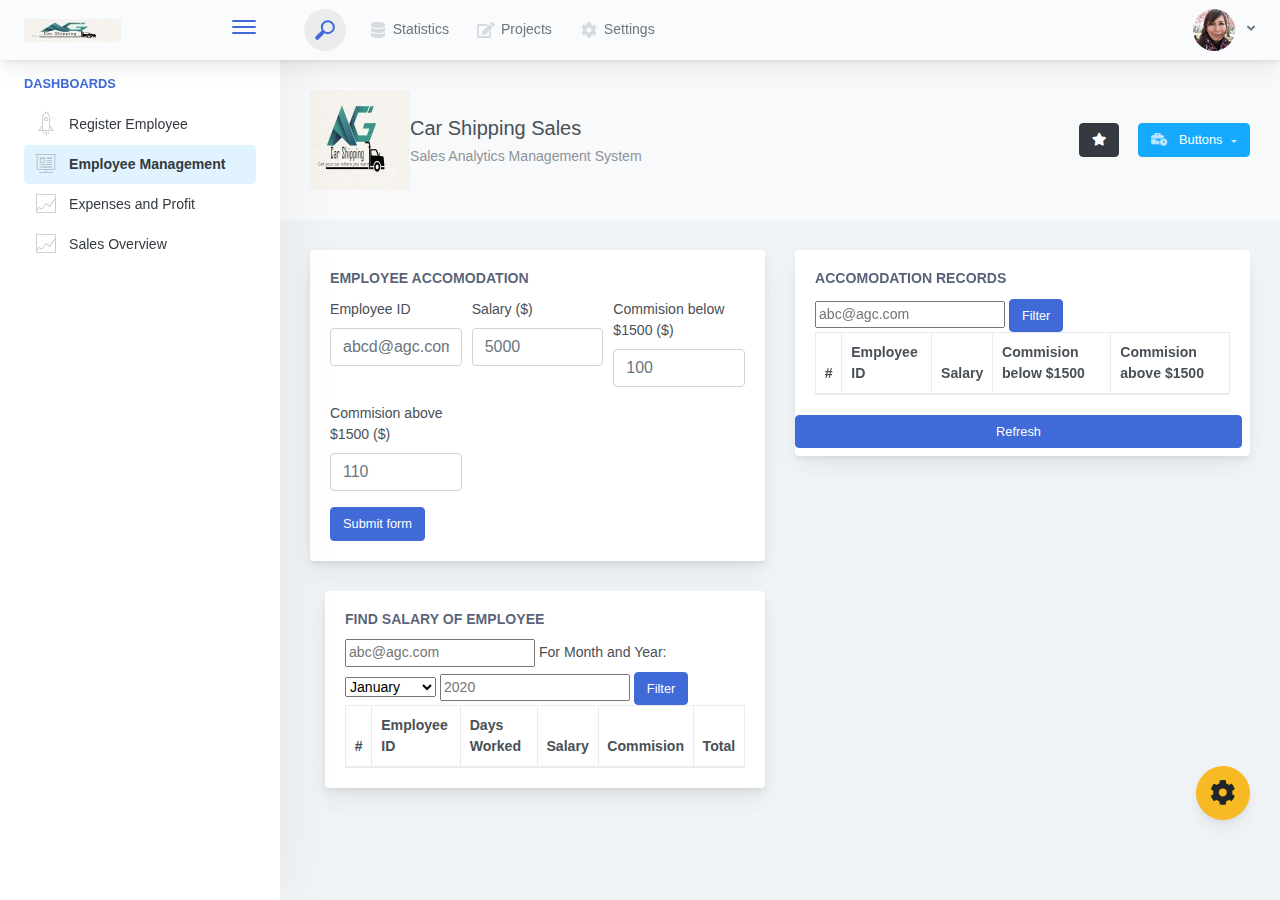
==== Web App/admin_employee_management.html @ 931e3e88 "added admin page except expense page" ====
<!doctype html>
<html lang="en">

<head>
    <meta charset="utf-8">
    <meta http-equiv="X-UA-Compatible" content="IE=edge">
    <meta http-equiv="Content-Language" content="en">
    <meta http-equiv="Content-Type" content="text/html; charset=utf-8"/>
    <title>AG</title>
    <meta name="viewport" content="width=device-width, initial-scale=1, maximum-scale=1, user-scalable=no, shrink-to-fit=no" />
    <meta name="description" content="This is an example dashboard created using build-in elements and components.">
    <meta name="msapplication-tap-highlight" content="no">
    <!--
    =========================================================
    * ArchitectUI HTML Theme Dashboard - v1.0.0
    =========================================================
    * Product Page: https://dashboardpack.com
    * Copyright 2019 DashboardPack (https://dashboardpack.com)
    * Licensed under MIT (https://github.com/DashboardPack/architectui-html-theme-free/blob/master/LICENSE)
    =========================================================
    * The above copyright notice and this permission notice shall be included in all copies or substantial portions of the Software.
    -->
<link href="./main.css" rel="stylesheet"></head>
<body>
    <div class="app-container app-theme-white body-tabs-shadow fixed-sidebar fixed-header">
        <div class="app-header header-shadow">
            <div class="app-header__logo">
                <div class="logo-src"></div>
                <div class="header__pane ml-auto">
                    <div>
                        <button type="button" class="hamburger close-sidebar-btn hamburger--elastic" data-class="closed-sidebar">
                            <span class="hamburger-box">
                                <span class="hamburger-inner"></span>
                            </span>
                        </button>
                    </div>
                </div>
            </div>
            <div class="app-header__mobile-menu">
                <div>
                    <button type="button" class="hamburger hamburger--elastic mobile-toggle-nav">
                        <span class="hamburger-box">
                            <span class="hamburger-inner"></span>
                        </span>
                    </button>
                </div>
            </div>
            <div class="app-header__menu">
                <span>
                    <button type="button" class="btn-icon btn-icon-only btn btn-primary btn-sm mobile-toggle-header-nav">
                        <span class="btn-icon-wrapper">
                            <i class="fa fa-ellipsis-v fa-w-6"></i>
                        </span>
                    </button>
                </span>
            </div>    <div class="app-header__content">
                <div class="app-header-left">
                    <div class="search-wrapper">
                        <div class="input-holder">
                            <input type="text" class="search-input" placeholder="Type to search">
                            <button class="search-icon"><span></span></button>
                        </div>
                        <button class="close"></button>
                    </div>
                    <ul class="header-menu nav">
                        <li class="nav-item">
                            <a href="javascript:void(0);" class="nav-link">
                                <i class="nav-link-icon fa fa-database"> </i>
                                Statistics
                            </a>
                        </li>
                        <li class="btn-group nav-item">
                            <a href="javascript:void(0);" class="nav-link">
                                <i class="nav-link-icon fa fa-edit"></i>
                                Projects
                            </a>
                        </li>
                        <li class="dropdown nav-item">
                            <a href="javascript:void(0);" class="nav-link">
                                <i class="nav-link-icon fa fa-cog"></i>
                                Settings
                            </a>
                        </li>
                    </ul>        </div>
                <div class="app-header-right">
                    <div class="header-btn-lg pr-0">
                        <div class="widget-content p-0">
                            <div class="widget-content-wrapper">
                                <div class="widget-content-left">
                                    <div class="btn-group">
                                        <a data-toggle="dropdown" aria-haspopup="true" aria-expanded="false" class="p-0 btn">
                                            <img width="42" class="rounded-circle" src="assets/images/avatars/1.jpg" alt="">
                                            <i class="fa fa-angle-down ml-2 opacity-8"></i>
                                        </a>
                                        <div tabindex="-1" role="menu" aria-hidden="true" class="dropdown-menu dropdown-menu-right">
                                            <button type="button" tabindex="0" class="dropdown-item">User Account</button>
                                            <button type="button" tabindex="0" class="dropdown-item">Settings</button>
                                            <h6 tabindex="-1" class="dropdown-header">Header</h6>
                                            <button type="button" tabindex="0" class="dropdown-item">Actions</button>
                                            <div tabindex="-1" class="dropdown-divider"></div>
                                            <button type="button" tabindex="0" class="dropdown-item">Dividers</button>
                                        </div>
                                    </div>
                                </div>
                                <div class="widget-content-left  ml-3 header-user-info">
                                    <div class="widget-heading">
                                        Alina Mclourd
                                    </div>
                                    <div class="widget-subheading">
                                        VP People Manager
                                    </div>
                                </div>
                                <div class="widget-content-right header-user-info ml-3">
                                    <button type="button" class="btn-shadow p-1 btn btn-primary btn-sm show-toastr-example">
                                        <i class="fa text-white fa-calendar pr-1 pl-1"></i>
                                    </button>
                                </div>
                            </div>
                        </div>
                    </div>        </div>
            </div>
        </div>        <div class="ui-theme-settings">
            <button type="button" id="TooltipDemo" class="btn-open-options btn btn-warning">
                <i class="fa fa-cog fa-w-16 fa-spin fa-2x"></i>
            </button>
            <div class="theme-settings__inner">
                <div class="scrollbar-container">
                    <div class="theme-settings__options-wrapper">
                        <h3 class="themeoptions-heading">Layout Options
                        </h3>
                        <div class="p-3">
                            <ul class="list-group">
                                <li class="list-group-item">
                                    <div class="widget-content p-0">
                                        <div class="widget-content-wrapper">
                                            <div class="widget-content-left mr-3">
                                                <div class="switch has-switch switch-container-class" data-class="fixed-header">
                                                    <div class="switch-animate switch-on">
                                                        <input type="checkbox" checked data-toggle="toggle" data-onstyle="success">
                                                    </div>
                                                </div>
                                            </div>
                                            <div class="widget-content-left">
                                                <div class="widget-heading">Fixed Header
                                                </div>
                                                <div class="widget-subheading">Makes the header top fixed, always visible!
                                                </div>
                                            </div>
                                        </div>
                                    </div>
                                </li>
                                <li class="list-group-item">
                                    <div class="widget-content p-0">
                                        <div class="widget-content-wrapper">
                                            <div class="widget-content-left mr-3">
                                                <div class="switch has-switch switch-container-class" data-class="fixed-sidebar">
                                                    <div class="switch-animate switch-on">
                                                        <input type="checkbox" checked data-toggle="toggle" data-onstyle="success">
                                                    </div>
                                                </div>
                                            </div>
                                            <div class="widget-content-left">
                                                <div class="widget-heading">Fixed Sidebar
                                                </div>
                                                <div class="widget-subheading">Makes the sidebar left fixed, always visible!
                                                </div>
                                            </div>
                                        </div>
                                    </div>
                                </li>
                                <li class="list-group-item">
                                    <div class="widget-content p-0">
                                        <div class="widget-content-wrapper">
                                            <div class="widget-content-left mr-3">
                                                <div class="switch has-switch switch-container-class" data-class="fixed-footer">
                                                    <div class="switch-animate switch-off">
                                                        <input type="checkbox" data-toggle="toggle" data-onstyle="success">
                                                    </div>
                                                </div>
                                            </div>
                                            <div class="widget-content-left">
                                                <div class="widget-heading">Fixed Footer
                                                </div>
                                                <div class="widget-subheading">Makes the app footer bottom fixed, always visible!
                                                </div>
                                            </div>
                                        </div>
                                    </div>
                                </li>
                            </ul>
                        </div>
                        <h3 class="themeoptions-heading">
                            <div>
                                Header Options
                            </div>
                            <button type="button" class="btn-pill btn-shadow btn-wide ml-auto btn btn-focus btn-sm switch-header-cs-class" data-class="">
                                Restore Default
                            </button>
                        </h3>
                        <div class="p-3">
                            <ul class="list-group">
                                <li class="list-group-item">
                                    <h5 class="pb-2">Choose Color Scheme
                                    </h5>
                                    <div class="theme-settings-swatches">
                                        <div class="swatch-holder bg-primary switch-header-cs-class" data-class="bg-primary header-text-light">
                                        </div>
                                        <div class="swatch-holder bg-secondary switch-header-cs-class" data-class="bg-secondary header-text-light">
                                        </div>
                                        <div class="swatch-holder bg-success switch-header-cs-class" data-class="bg-success header-text-dark">
                                        </div>
                                        <div class="swatch-holder bg-info switch-header-cs-class" data-class="bg-info header-text-dark">
                                        </div>
                                        <div class="swatch-holder bg-warning switch-header-cs-class" data-class="bg-warning header-text-dark">
                                        </div>
                                        <div class="swatch-holder bg-danger switch-header-cs-class" data-class="bg-danger header-text-light">
                                        </div>
                                        <div class="swatch-holder bg-light switch-header-cs-class" data-class="bg-light header-text-dark">
                                        </div>
                                        <div class="swatch-holder bg-dark switch-header-cs-class" data-class="bg-dark header-text-light">
                                        </div>
                                        <div class="swatch-holder bg-focus switch-header-cs-class" data-class="bg-focus header-text-light">
                                        </div>
                                        <div class="swatch-holder bg-alternate switch-header-cs-class" data-class="bg-alternate header-text-light">
                                        </div>
                                        <div class="divider">
                                        </div>
                                        <div class="swatch-holder bg-vicious-stance switch-header-cs-class" data-class="bg-vicious-stance header-text-light">
                                        </div>
                                        <div class="swatch-holder bg-midnight-bloom switch-header-cs-class" data-class="bg-midnight-bloom header-text-light">
                                        </div>
                                        <div class="swatch-holder bg-night-sky switch-header-cs-class" data-class="bg-night-sky header-text-light">
                                        </div>
                                        <div class="swatch-holder bg-slick-carbon switch-header-cs-class" data-class="bg-slick-carbon header-text-light">
                                        </div>
                                        <div class="swatch-holder bg-asteroid switch-header-cs-class" data-class="bg-asteroid header-text-light">
                                        </div>
                                        <div class="swatch-holder bg-royal switch-header-cs-class" data-class="bg-royal header-text-light">
                                        </div>
                                        <div class="swatch-holder bg-warm-flame switch-header-cs-class" data-class="bg-warm-flame header-text-dark">
                                        </div>
                                        <div class="swatch-holder bg-night-fade switch-header-cs-class" data-class="bg-night-fade header-text-dark">
                                        </div>
                                        <div class="swatch-holder bg-sunny-morning switch-header-cs-class" data-class="bg-sunny-morning header-text-dark">
                                        </div>
                                        <div class="swatch-holder bg-tempting-azure switch-header-cs-class" data-class="bg-tempting-azure header-text-dark">
                                        </div>
                                        <div class="swatch-holder bg-amy-crisp switch-header-cs-class" data-class="bg-amy-crisp header-text-dark">
                                        </div>
                                        <div class="swatch-holder bg-heavy-rain switch-header-cs-class" data-class="bg-heavy-rain header-text-dark">
                                        </div>
                                        <div class="swatch-holder bg-mean-fruit switch-header-cs-class" data-class="bg-mean-fruit header-text-dark">
                                        </div>
                                        <div class="swatch-holder bg-malibu-beach switch-header-cs-class" data-class="bg-malibu-beach header-text-light">
                                        </div>
                                        <div class="swatch-holder bg-deep-blue switch-header-cs-class" data-class="bg-deep-blue header-text-dark">
                                        </div>
                                        <div class="swatch-holder bg-ripe-malin switch-header-cs-class" data-class="bg-ripe-malin header-text-light">
                                        </div>
                                        <div class="swatch-holder bg-arielle-smile switch-header-cs-class" data-class="bg-arielle-smile header-text-light">
                                        </div>
                                        <div class="swatch-holder bg-plum-plate switch-header-cs-class" data-class="bg-plum-plate header-text-light">
                                        </div>
                                        <div class="swatch-holder bg-happy-fisher switch-header-cs-class" data-class="bg-happy-fisher header-text-dark">
                                        </div>
                                        <div class="swatch-holder bg-happy-itmeo switch-header-cs-class" data-class="bg-happy-itmeo header-text-light">
                                        </div>
                                        <div class="swatch-holder bg-mixed-hopes switch-header-cs-class" data-class="bg-mixed-hopes header-text-light">
                                        </div>
                                        <div class="swatch-holder bg-strong-bliss switch-header-cs-class" data-class="bg-strong-bliss header-text-light">
                                        </div>
                                        <div class="swatch-holder bg-grow-early switch-header-cs-class" data-class="bg-grow-early header-text-light">
                                        </div>
                                        <div class="swatch-holder bg-love-kiss switch-header-cs-class" data-class="bg-love-kiss header-text-light">
                                        </div>
                                        <div class="swatch-holder bg-premium-dark switch-header-cs-class" data-class="bg-premium-dark header-text-light">
                                        </div>
                                        <div class="swatch-holder bg-happy-green switch-header-cs-class" data-class="bg-happy-green header-text-light">
                                        </div>
                                    </div>
                                </li>
                            </ul>
                        </div>
                        <h3 class="themeoptions-heading">
                            <div>Sidebar Options</div>
                            <button type="button" class="btn-pill btn-shadow btn-wide ml-auto btn btn-focus btn-sm switch-sidebar-cs-class" data-class="">
                                Restore Default
                            </button>
                        </h3>
                        <div class="p-3">
                            <ul class="list-group">
                                <li class="list-group-item">
                                    <h5 class="pb-2">Choose Color Scheme
                                    </h5>
                                    <div class="theme-settings-swatches">
                                        <div class="swatch-holder bg-primary switch-sidebar-cs-class" data-class="bg-primary sidebar-text-light">
                                        </div>
                                        <div class="swatch-holder bg-secondary switch-sidebar-cs-class" data-class="bg-secondary sidebar-text-light">
                                        </div>
                                        <div class="swatch-holder bg-success switch-sidebar-cs-class" data-class="bg-success sidebar-text-dark">
                                        </div>
                                        <div class="swatch-holder bg-info switch-sidebar-cs-class" data-class="bg-info sidebar-text-dark">
                                        </div>
                                        <div class="swatch-holder bg-warning switch-sidebar-cs-class" data-class="bg-warning sidebar-text-dark">
                                        </div>
                                        <div class="swatch-holder bg-danger switch-sidebar-cs-class" data-class="bg-danger sidebar-text-light">
                                        </div>
                                        <div class="swatch-holder bg-light switch-sidebar-cs-class" data-class="bg-light sidebar-text-dark">
                                        </div>
                                        <div class="swatch-holder bg-dark switch-sidebar-cs-class" data-class="bg-dark sidebar-text-light">
                                        </div>
                                        <div class="swatch-holder bg-focus switch-sidebar-cs-class" data-class="bg-focus sidebar-text-light">
                                        </div>
                                        <div class="swatch-holder bg-alternate switch-sidebar-cs-class" data-class="bg-alternate sidebar-text-light">
                                        </div>
                                        <div class="divider">
                                        </div>
                                        <div class="swatch-holder bg-vicious-stance switch-sidebar-cs-class" data-class="bg-vicious-stance sidebar-text-light">
                                        </div>
                                        <div class="swatch-holder bg-midnight-bloom switch-sidebar-cs-class" data-class="bg-midnight-bloom sidebar-text-light">
                                        </div>
                                        <div class="swatch-holder bg-night-sky switch-sidebar-cs-class" data-class="bg-night-sky sidebar-text-light">
                                        </div>
                                        <div class="swatch-holder bg-slick-carbon switch-sidebar-cs-class" data-class="bg-slick-carbon sidebar-text-light">
                                        </div>
                                        <div class="swatch-holder bg-asteroid switch-sidebar-cs-class" data-class="bg-asteroid sidebar-text-light">
                                        </div>
                                        <div class="swatch-holder bg-royal switch-sidebar-cs-class" data-class="bg-royal sidebar-text-light">
                                        </div>
                                        <div class="swatch-holder bg-warm-flame switch-sidebar-cs-class" data-class="bg-warm-flame sidebar-text-dark">
                                        </div>
                                        <div class="swatch-holder bg-night-fade switch-sidebar-cs-class" data-class="bg-night-fade sidebar-text-dark">
                                        </div>
                                        <div class="swatch-holder bg-sunny-morning switch-sidebar-cs-class" data-class="bg-sunny-morning sidebar-text-dark">
                                        </div>
                                        <div class="swatch-holder bg-tempting-azure switch-sidebar-cs-class" data-class="bg-tempting-azure sidebar-text-dark">
                                        </div>
                                        <div class="swatch-holder bg-amy-crisp switch-sidebar-cs-class" data-class="bg-amy-crisp sidebar-text-dark">
                                        </div>
                                        <div class="swatch-holder bg-heavy-rain switch-sidebar-cs-class" data-class="bg-heavy-rain sidebar-text-dark">
                                        </div>
                                        <div class="swatch-holder bg-mean-fruit switch-sidebar-cs-class" data-class="bg-mean-fruit sidebar-text-dark">
                                        </div>
                                        <div class="swatch-holder bg-malibu-beach switch-sidebar-cs-class" data-class="bg-malibu-beach sidebar-text-light">
                                        </div>
                                        <div class="swatch-holder bg-deep-blue switch-sidebar-cs-class" data-class="bg-deep-blue sidebar-text-dark">
                                        </div>
                                        <div class="swatch-holder bg-ripe-malin switch-sidebar-cs-class" data-class="bg-ripe-malin sidebar-text-light">
                                        </div>
                                        <div class="swatch-holder bg-arielle-smile switch-sidebar-cs-class" data-class="bg-arielle-smile sidebar-text-light">
                                        </div>
                                        <div class="swatch-holder bg-plum-plate switch-sidebar-cs-class" data-class="bg-plum-plate sidebar-text-light">
                                        </div>
                                        <div class="swatch-holder bg-happy-fisher switch-sidebar-cs-class" data-class="bg-happy-fisher sidebar-text-dark">
                                        </div>
                                        <div class="swatch-holder bg-happy-itmeo switch-sidebar-cs-class" data-class="bg-happy-itmeo sidebar-text-light">
                                        </div>
                                        <div class="swatch-holder bg-mixed-hopes switch-sidebar-cs-class" data-class="bg-mixed-hopes sidebar-text-light">
                                        </div>
                                        <div class="swatch-holder bg-strong-bliss switch-sidebar-cs-class" data-class="bg-strong-bliss sidebar-text-light">
                                        </div>
                                        <div class="swatch-holder bg-grow-early switch-sidebar-cs-class" data-class="bg-grow-early sidebar-text-light">
                                        </div>
                                        <div class="swatch-holder bg-love-kiss switch-sidebar-cs-class" data-class="bg-love-kiss sidebar-text-light">
                                        </div>
                                        <div class="swatch-holder bg-premium-dark switch-sidebar-cs-class" data-class="bg-premium-dark sidebar-text-light">
                                        </div>
                                        <div class="swatch-holder bg-happy-green switch-sidebar-cs-class" data-class="bg-happy-green sidebar-text-light">
                                        </div>
                                    </div>
                                </li>
                            </ul>
                        </div>
                        <h3 class="themeoptions-heading">
                            <div>Main Content Options</div>
                            <button type="button" class="btn-pill btn-shadow btn-wide ml-auto active btn btn-focus btn-sm">Restore Default
                            </button>
                        </h3>
                        <div class="p-3">
                            <ul class="list-group">
                                <li class="list-group-item">
                                    <h5 class="pb-2">Page Section Tabs
                                    </h5>
                                    <div class="theme-settings-swatches">
                                        <div role="group" class="mt-2 btn-group">
                                            <button type="button" class="btn-wide btn-shadow btn-primary btn btn-secondary switch-theme-class" data-class="body-tabs-line">
                                                Line
                                            </button>
                                            <button type="button" class="btn-wide btn-shadow btn-primary active btn btn-secondary switch-theme-class" data-class="body-tabs-shadow">
                                                Shadow
                                            </button>
                                        </div>
                                    </div>
                                </li>
                            </ul>
                        </div>
                    </div>
                </div>
            </div>
        </div>        <div class="app-main">
                <div class="app-sidebar sidebar-shadow">
                    <div class="app-header__logo">
                        <div class="logo-src"></div>
                        <div class="header__pane ml-auto">
                            <div>
                                <button type="button" class="hamburger close-sidebar-btn hamburger--elastic" data-class="closed-sidebar">
                                    <span class="hamburger-box">
                                        <span class="hamburger-inner"></span>
                                    </span>
                                </button>
                            </div>
                        </div>
                    </div>
                    <div class="app-header__mobile-menu">
                        <div>
                            <button type="button" class="hamburger hamburger--elastic mobile-toggle-nav">
                                <span class="hamburger-box">
                                    <span class="hamburger-inner"></span>
                                </span>
                            </button>
                        </div>
                    </div>
                    <div class="app-header__menu">
                        <span>
                            <button type="button" class="btn-icon btn-icon-only btn btn-primary btn-sm mobile-toggle-header-nav">
                                <span class="btn-icon-wrapper">
                                    <i class="fa fa-ellipsis-v fa-w-6"></i>
                                </span>
                            </button>
                        </span>
                    </div>    <div class="scrollbar-sidebar">
                        <div class="app-sidebar__inner">
                            <ul class="vertical-nav-menu">
                                <li class="app-sidebar__heading">Dashboards</li>
                                <li>
                                    <a href="admin_register_employee.html" >
                                        <i class="metismenu-icon pe-7s-rocket"></i>
                                        Register Employee
                                    </a>
                                </li>
                                <li>
                                    <a href="admin_employee_management.html" class="mm-active">
                                        <i class="metismenu-icon pe-7s-display2"></i>
                                        Employee Management
                                    </a>
                                </li>
                                <li>
                                    <a href="admin_exp_profit_management.html">
                                        <i class="metismenu-icon pe-7s-graph2"></i>
                                        Expenses and Profit
                                    </a>
                                </li>
                                <li>
                                    <a href="admin_sales_overview.html">
                                        <i class="metismenu-icon pe-7s-graph2"></i>
                                        Sales Overview
                                    </a>
                                </li>
                                
                            </ul>
                        </div>
                    </div>
                </div>    <div class="app-main__outer">
                    <div class="app-main__inner">
                        <div class="app-page-title">
                            <div class="page-title-wrapper">
                                <div class="page-title-heading">
                                    <!-- <div class="page-title-icon"> -->
                                        <!-- class="pe-7s-car icon-gradient bg-mean-fruit" -->
                                        <!-- <i> -->
                                            <img  src="assets/images/logo-inverse-cropped3.jpeg" alt="">
                                        <!-- </i> -->
                                    <!-- </div> -->
                                    <div>Car Shipping Sales
                                        <div class="page-title-subheading">Sales Analytics Management System
                                        </div>
                                    </div>
                                </div>
                                <div class="page-title-actions">
                                    <button type="button" data-toggle="tooltip" title="Example Tooltip" data-placement="bottom" class="btn-shadow mr-3 btn btn-dark">
                                        <i class="fa fa-star"></i>
                                    </button>
                                    <div class="d-inline-block dropdown">
                                        <button type="button" data-toggle="dropdown" aria-haspopup="true" aria-expanded="false" class="btn-shadow dropdown-toggle btn btn-info">
                                            <span class="btn-icon-wrapper pr-2 opacity-7">
                                                <i class="fa fa-business-time fa-w-20"></i>
                                            </span>
                                            Buttons
                                        </button>
                                        <div tabindex="-1" role="menu" aria-hidden="true" class="dropdown-menu dropdown-menu-right">
                                            <ul class="nav flex-column">
                                                <li class="nav-item">
                                                    <a href="javascript:void(0);" class="nav-link">
                                                        <i class="nav-link-icon lnr-inbox"></i>
                                                        <span>
                                                            Inbox
                                                        </span>
                                                        <div class="ml-auto badge badge-pill badge-secondary">86</div>
                                                    </a>
                                                </li>
                                                <li class="nav-item">
                                                    <a href="javascript:void(0);" class="nav-link">
                                                        <i class="nav-link-icon lnr-book"></i>
                                                        <span>
                                                            Book
                                                        </span>
                                                        <div class="ml-auto badge badge-pill badge-danger">5</div>
                                                    </a>
                                                </li>
                                                <li class="nav-item">
                                                    <a href="javascript:void(0);" class="nav-link">
                                                        <i class="nav-link-icon lnr-picture"></i>
                                                        <span>
                                                            Picture
                                                        </span>
                                                    </a>
                                                </li>
                                                <li class="nav-item">
                                                    <a disabled href="javascript:void(0);" class="nav-link disabled">
                                                        <i class="nav-link-icon lnr-file-empty"></i>
                                                        <span>
                                                            File Disabled
                                                        </span>
                                                    </a>
                                                </li>
                                            </ul>
                                        </div>
                                    </div>
                                </div>    </div>
                        </div>            <div class="row">
                            
                        </div>
                        <div class="row">
                            <div class="col-md-6">
                            <div class="main-card mb-3 card">
                                <div class="card-body">
                                    <h5 class="card-title">Employee Accomodation</h5>
                                    <form class="needs-validation" novalidate > <!--action="http://localhost:5000/write" method="post"-->
                                        <div class="form-row">
                                            <div class="col-md-4 mb-3">
                                                <label for="validationCustom01">Employee ID</label>
                                                <input type="text" name="agent_id" class="form-control" id="agent_id" placeholder="abcd@agc.com" value="" required>
                                                <div class="valid-feedback">
                                                    Looks good!
                                                </div>
                                            </div>
                                            <div class="col-md-4 mb-3">
                                                <label for="validationCustom02">Salary ($)</label>
                                                <input type="text" name="salary" class="form-control" id="salary" placeholder="5000" required>
                                                <div class="valid-feedback">
                                                    Looks good!
                                                </div>
                                            </div>
                                            <div class="col-md-4 mb-3">
                                                <label for="validationCustom02">Commision below $1500 ($)</label>
                                                <input type="text" name="com_b_15" class="form-control" id="com_b_15" placeholder="100" required>
                                                <div class="valid-feedback">
                                                    Looks good!
                                                </div>
                                            </div>
                                        </div>
                                        <div class="form-row">
                                            <div class="col-md-4 mb-3">
                                                <label for="validationCustom01">Commision above $1500 ($)</label>
                                                <input type="text" name="com_a_15" class="form-control" id="com_a_15" placeholder="110" required>
                                                <div class="valid-feedback">
                                                    Looks good!
                                                </div>
                                            </div>
                                        </div>
                                        
                                        <!-- <div class="form-group">
                                            <div class="form-check">
                                                <input class="form-check-input" type="checkbox" value="" id="invalidCheck" required>
                                                <label class="form-check-label" for="invalidCheck">
                                                    Agree to terms and conditions
                                                </label>
                                                <div class="invalid-feedback">
                                                    You must agree before submitting.
                                                </div>
                                            </div>
                                        </div> -->
                                        <button class="btn btn-primary" type="submit">Submit form</button>
                                    </form>
                                    <div id=salesresults></div>
                                    <script>
                                        document.querySelector('form').addEventListener('submit', (e) => {
                                        const formData = new FormData(e.target);
                                        // var agent_id = sessionStorage.getItem("agent_id");
                                        // formData.append("agent_id", agent_id);
                                        // Now you can use formData.get('foo'), for example.
                                        // Don't forget e.preventDefault() if you want to stop normal form .submission
                                        // alert(formData.get('sales'));
                                        xhr = new XMLHttpRequest();
                                        xhr.open( 'POST', ip_addr + '/admin_emp_salary_write', true );
                                        xhr.onreadystatechange = function ( response ) {};
                                        xhr.send( formData );

                                        // e.preventDefault();
                                        });
                                        
                                    </script>
                
                                    <script>
                                        // Example starter JavaScript for disabling form submissions if there are invalid fields
                                        (function() {
                                            'use strict';
                                            window.addEventListener('load', function() {
                                                // Fetch all the forms we want to apply custom Bootstrap validation styles to
                                                var forms = document.getElementsByClassName('needs-validation');
                                                // Loop over them and prevent submission
                                                var validation = Array.prototype.filter.call(forms, function(form) {
                                                    form.addEventListener('submit', function(event) {
                                                        if (form.checkValidity() === false) {
                                                            event.preventDefault();
                                                            event.stopPropagation();
                                                        }
                                                        form.classList.add('was-validated');
                                                    }, false);
                                                });
                                            }, false);
                                        })();
                                    </script>
                                </div>
                            </div>
                            </div>
                            <div class="col-md-6">
                                <div class="main-card mb-3 card">
                                    <div class="card-body"><h5 class="card-title">Accomodation Records</h5>
                                        <!-- <input type="date" id="from_date" name="from_date">
                                        <input type="date" id="to_date" name="to_date"> -->
                                        <input type="text" id="user_email" name="user_email" placeholder="abc@agc.com">
                                        <button class="btn btn-primary" onclick="salaryview()">Filter</button>
                                        <table id="populateTable" class="mb-0 table table-bordered">
                                            <thead>
                                                <tr>
                                                    <th>#</th>
                                                    <th>Employee ID</th>
                                                    <th>Salary</th>
                                                    <th>Commision below $1500</th>
                                                    <th>Commision above $1500</th>
                                                </tr>
                                                </thead>
                                        </table>
                                    </div>
                                    <button class="mb-2 mr-2 btn btn-primary" onclick="salaryview()">Refresh
                                    </button>
                                </div>
                                
                            </div>

                            <script>
                              
                                function salaryview(result){
                                    var table = document.getElementById("populateTable");
                                    
                                    var xhr = new XMLHttpRequest();
                                    xhr.onreadystatechange = function() {
                                        if (xhr.readyState === 4) {
                                        // callback(xhr.response);
                                            console.log("Data Fetched");
                                            var results = xhr.response;  
                                            results = JSON.parse(results);
                                            console.log("RESULTS: ", results);

                                            function addCell(tr, text, last=false, btn_id=null) {
                                                function ViewClick(event){
                                                console.log(event.target.id + ' was clicked'); //modal_timestamp
                                                // factionName = results[event.target.id-1]['timestamp'];
                                                // console.log(factionName);
                                                // document.getElementById('modal_timestamp').innerHTML = factionName;
                                                var orig_keys = {"modal_agent_id":"Employee ID", "modal_salary":"Salary ($)", "modal_com_b_15":"Commision below $1500 ($)", "modal_com_a_15":"Commision above $1500 ($)"}
                                                Object.keys(results[event.target.id - 1]).forEach(function(key) {
                                                    document.getElementById('modal_' + key).innerHTML = orig_keys['modal_' + key].bold() + ": " + results[event.target.id - 1][key];
                                                    })
                                                }

                                                function EditClick(event){
                                                console.log(event.target.id + ' was clicked'); //modal_timestamp
                                                Object.keys(results[event.target.id - 1]).forEach(function(key) {
                                                    document.getElementById('emodal_' + key).value = results[event.target.id - 1][key];
                                                    })
                                                }

                                                function DeleteClick(event){
                                                    var del = confirm("Are you sure, you want to delete this?")
                                                    if(del){
                                                        console.log("DELETE" + event.target.id)
                                                        var xhr2 = new XMLHttpRequest();
                                                        xhr2.open( 'POST', ip_addr + '/admin_emp_salary_delete', true );
                                                        xhr2.onreadystatechange = function ( response ) {};
                                                        console.log("ORDER ID " + results[event.target.id - 1]['order_id']);
                                                        order_id_form = new FormData();
                                                        order_id_form.append('agent_id', results[event.target.id - 1]['agent_id']);
                                                        // var agent_id = sessionStorage.getItem("agent_id");
                                                        // order_id_form.append("agent_id", agent_id);
                                                        xhr2.send(order_id_form);
                                                    }
                                                    else{
                                                        console.log("NOT DELETE" + event.target.id)
                                                    }
                                                }

                                                if (last == true) {
                                                    var btn = document.createElement('input');
                                                    var btn2 = document.createElement('input');
                                                    var btn3 = document.createElement('input');

                                                    var td = tr.insertCell();
                                                    btn.id = btn_id
                                                    btn.type = "button";
                                                    btn.className = "mb-2 mr-2 btn-transition btn btn-outline-primary";
                                                    btn.value = "View";
                                                    btn.dataset.target = "#exampleModalLong";
                                                    btn.dataset.toggle = "modal";
                                                    btn.onclick = ViewClick;
                                                    td.appendChild(btn);

                                                    btn2.type = "button";
                                                    btn2.id = btn_id
                                                    btn2.className = "mb-2 mr-2 btn-transition btn btn-outline-warning";
                                                    btn2.value = "Edit";
                                                    btn2.dataset.target = "#editmodal";
                                                    btn2.dataset.toggle = "modal";
                                                    btn2.onclick = EditClick;
                                                    td.appendChild(btn2);

                                                    btn3.type = "button";
                                                    btn3.id = btn_id
                                                    btn3.className = "mb-2 mr-2 btn-transition btn btn-outline-danger";
                                                    btn3.value = "Delete";
                                                    btn3.onclick = DeleteClick;
                                                    td.appendChild(btn3);


                                                    return td;
                                                }
                                                else{
                                                    var td = tr.insertCell();
                                                    td.textContent = text;
                                                    return td;
                                                }
                                            }  

                                            var i = 1;
                                            var Table = document.getElementById("populateTable");
                                            Table.innerHTML = "<thead><tr><th>#</th><th>Employee ID</th><th>Salary ($)</th><th>Commision below $1500 ($)</th><th>Commision above $1500 ($)</th></tr></thead>";
                                            // var table_cols = ["TimeStamp", "Agent Name", "Order ID", "Actions"]
                                            // for(var a = 0; a < 4; a++){

                                            // }
                                            for(var j = 0; j < results.length; j++){
                                                var row = table.insertRow();
                                                var item = results[j];
                                                addCell(row, i);
                                                addCell(row, item.agent_id);
                                                addCell(row, item.salary);
                                                addCell(row, item.com_b_15);
                                                addCell(row, item.com_a_15);
                                                addCell(row, "", last=true, btn_id=i);
                                                i = i + 1;
                                                }
                                                
                                        }
                                    }
                                    
                                    xhr.open('POST', ip_addr + '/admin_emp_salary_read', true);
                                    // var from_date = document.getElementById('from_date').value;
                                    // var to_date = document.getElementById('to_date').value;
                                    var user_email = document.getElementById('user_email').value;
                                    const formData = new FormData();
                                    // var agent_id = sessionStorage.getItem("agent_id");
                                    // formData.append("agent_id", agent_id);
                                    if(user_email){
                                        console.log("Processing with dates");
                                        // formData.append('from_date', from_date);
                                        formData.append('user_email', user_email);
                                        // formData.append('to_date', to_date);
                                        xhr.send(formData);
                                    }
                                    else{
                                        console.log("Processing without dates");
                                        // var formData = '';
                                        xhr.send(formData);
                                    }
                                    
                                    // console.log(results);                                    
                                }
                            </script>



                        </div>

                        <div class="col-md-6">
                            <div class="main-card mb-3 card">
                                <div class="card-body"><h5 class="card-title">Find Salary of Employee</h5>
                                    <!-- <input type="date" id="from_date" name="from_date">
                                    <input type="date" id="to_date" name="to_date"> -->
                                    <input type="text" id="user_email2" name="user_email2" placeholder="abc@agc.com">
                                    <label for="sal_month">For Month and Year:</label>
                                    <select name="sal_month" id="sal_month">
                                        <option value="January">January</option>
                                        <option value="February">February</option>
                                        <option value="March">March</option>
                                        <option value="April">April</option>
                                        <option value="May">May</option>
                                        <option value="June">June</option>
                                        <option value="July">July</option>
                                        <option value="August">August</option>
                                        <option value="September">September</option>
                                        <option value="October">October</option>
                                        <option value="November">November</option>
                                        <option value="December">December</option>
                                    </select>
                                    <input type="text" id="sal_year" name="sal_year" placeholder="2020">
                                    <button class="btn btn-primary" onclick="salarysearch()">Filter</button>
                                    <table id="salaryTable" class="mb-0 table table-bordered">
                                        <thead>
                                            <tr>
                                                <th>#</th>
                                                <th>Employee ID</th>
                                                <th>Days Worked</th>
                                                <th>Salary</th>
                                                <th>Commision</th>
                                                <th>Total</th>
                                            </tr>
                                            </thead>
                                    </table>
                                </div>
                                <!-- <button class="mb-2 mr-2 btn btn-primary" onclick="salaryview()">Refresh
                                </button> -->
                            </div>
                            
                        </div>
                        <script>
                            function salarysearch(){
                                var table = document.getElementById("salaryTable");
                                    
                                    var xhr = new XMLHttpRequest();
                                    xhr.onreadystatechange = function() {
                                        if (xhr.readyState === 4) {
                                        // callback(xhr.response);
                                            console.log("Data Fetched");
                                            var results = xhr.response;  
                                            results = JSON.parse(results);
                                            console.log("RESULTS: ", results);

                                            function addCell(tr, text, last=false, btn_id=null) {
                                               

                                              
                                                    var td = tr.insertCell();
                                                    td.textContent = text;
                                                    return td;
                                                
                                            }  

                                            var i = 1;
                                            var Table = document.getElementById("salaryTable");
                                            Table.innerHTML = "<thead><tr><th>#</th><th>Employee ID</th><th>Days Worked</th><th>Salary ($)</th><th>Commision ($)</th><th>Total ($)</th></tr></thead>";
                                            // var table_cols = ["TimeStamp", "Agent Name", "Order ID", "Actions"]
                                            // for(var a = 0; a < 4; a++){

                                            // }
                                            for(var j = 0; j < results.length; j++){
                                                var row = table.insertRow();
                                                var item = results[j];
                                                addCell(row, i);
                                                addCell(row, item.agent_id);
                                                addCell(row, item.days);
                                                addCell(row, item.salary);
                                                addCell(row, item.commision);
                                                addCell(row, item.total);
                                                // addCell(row, "", last=true, btn_id=i);
                                                i = i + 1;
                                                }
                                                
                                        }
                                    }
                                    
                                    xhr.open('POST', ip_addr + '/admin_emp_salary_search', true);
                                    var month = document.getElementById('sal_month').value;
                                    var year = document.getElementById('sal_year').value;
                                    var agent_id = document.getElementById('user_email2').value;
                                    const formData = new FormData();
                                    // var agent_id = sessionStorage.getItem("agent_id");
                                    formData.append("agent_id", agent_id);
                                    formData.append("sal_month", month);
                                    formData.append("sal_year", year);
                                    xhr.send(formData);
                            }
                        </script>


                        <div class="row">
                           
                        
                    </div>
                      </div>
                <script src="http://maps.google.com/maps/api/js?sensor=true"></script>
        </div>
    </div>
<script type="text/javascript" src="./assets/scripts/main.js"></script>
<script type="text/javascript" src="./assets/scripts/ip_addr.js"></script>
</body>

</html>
<!-- VIEW MODAL START -->
<div id="exampleModalLong" class="modal fade bd-example-modal-lg" tabindex="-1" role="dialog" aria-labelledby="myLargeModalLabel" aria-hidden="true">
    <div class="modal-dialog modal-lg">
        <div class="modal-content">
            <div class="modal-header">
                <h5 class="modal-title" id="modal_agent_id"></h5>
                <button type="button" class="close" data-dismiss="modal" aria-label="Close">
                    <span aria-hidden="true">&times;</span>
                </button>
            </div>
            <div class="modal-body">
                <p id="modal_agent_id"></p>
                <p id="modal_salary"></p>
                <p id="modal_com_b_15"></p>
                <p id="modal_com_a_15"></p>
            </div>
            <div class="modal-footer">
                <button type="button" class="btn btn-secondary" data-dismiss="modal">Close</button>
                <!-- <button type="button" class="btn btn-primary">Save changes</button> -->
            </div>
        </div>
    </div>
</div>
<!-- VIEW MODAL END -->

<!-- EDIT MODAL START -->

<div id="editmodal" class="modal fade bd-example-modal-lg" tabindex="-1" role="dialog" aria-labelledby="myLargeModalLabel" aria-hidden="true">
    <div class="modal-dialog modal-lg">
        <div class="modal-content">
            <div class="modal-header">
                <h5 class="modal-title" id="">Modal title</h5>
                <button type="button" class="close" data-dismiss="modal" aria-label="Close">
                    <span aria-hidden="true">&times;</span>
                </button>
            </div>

            <script>
                function update_changes(){
                    var data = document.getElementById("form-2");
                    var formData = new FormData();
                    var names = ['agent_id', 'salary', 'com_b_15', 'com_a_15']
                    // alert(data['agent_name'].value);
                    for(var b=0;b<names.length;b++){
                        formData.append(names[b], data[names[b]].value)
                    }
                    console.log(formData);
                    xhr = new XMLHttpRequest();
                    // var agent_id = sessionStorage.getItem("agent_id");
                    // formData.append("agent_id", agent_id);
                    xhr.open( 'POST', ip_addr + "/admin_emp_salary_update", true );
                    xhr.onreadystatechange = function ( response ) {};
                    xhr.send( formData );
                }
            </script>

            <div class="modal-body">
                <form id="form-2" class="needs-validation" novalidate > <!--action="http://localhost:5000/write" method="post"-->
                    <div class="form-row">
                        <div class="col-md-4 mb-3">
                            <label for="validationCustom01">Employee ID</label>
                            <input type="text" name="agent_id" class="form-control" id="emodal_agent_id" placeholder="" value="" required disabled>
                            <!-- <script>
                                var datetime = new Date().toLocaleString();
                                document.getElementById("timestamp").value = datetime;
                            </script> -->
                            <div class="valid-feedback">
                                Looks good!
                            </div>
                        </div>
                        <div class="col-md-4 mb-3">
                            <label for="validationCustom02">Salary ($)</label>
                            <input type="text" name="salary" class="form-control" id="emodal_salary" placeholder="" value="" required>
                            <div class="valid-feedback">
                                Looks good!
                            </div>
                        </div>
                        <div class="col-md-4 mb-3">
                            <label for="validationCustom02">Commision below $1500 ($)</label>
                            <input type="text" name="com_b_15" class="form-control" id="emodal_com_b_15" placeholder="" value="" >
                            <div class="valid-feedback">
                                Looks good!
                            </div>
                        </div>
                    </div>
                    <div class="form-row">
                        <div class="col-md-4 mb-3">
                            <label for="validationCustom01">Commision above $1500 ($)</label>
                            <input type="text" name="com_a_15" class="form-control" id="emodal_com_a_15" placeholder="" value=""required>
                            <div class="valid-feedback">
                                Looks good!
                            </div>
                        </div>
                    </div>
                   
                    <button onclick="update_changes()" class="btn btn-primary" type="submit">Save Changes</button>
                </form>
                
            </div>
            <div class="modal-footer">
                <button type="button" class="btn btn-secondary" data-dismiss="modal">Close</button>
                <!-- <button type="button" class="btn btn-primary">Save changes</button> -->
            </div>
        </div>
    </div>
</div>
<!-- EDIT MODAL END -->
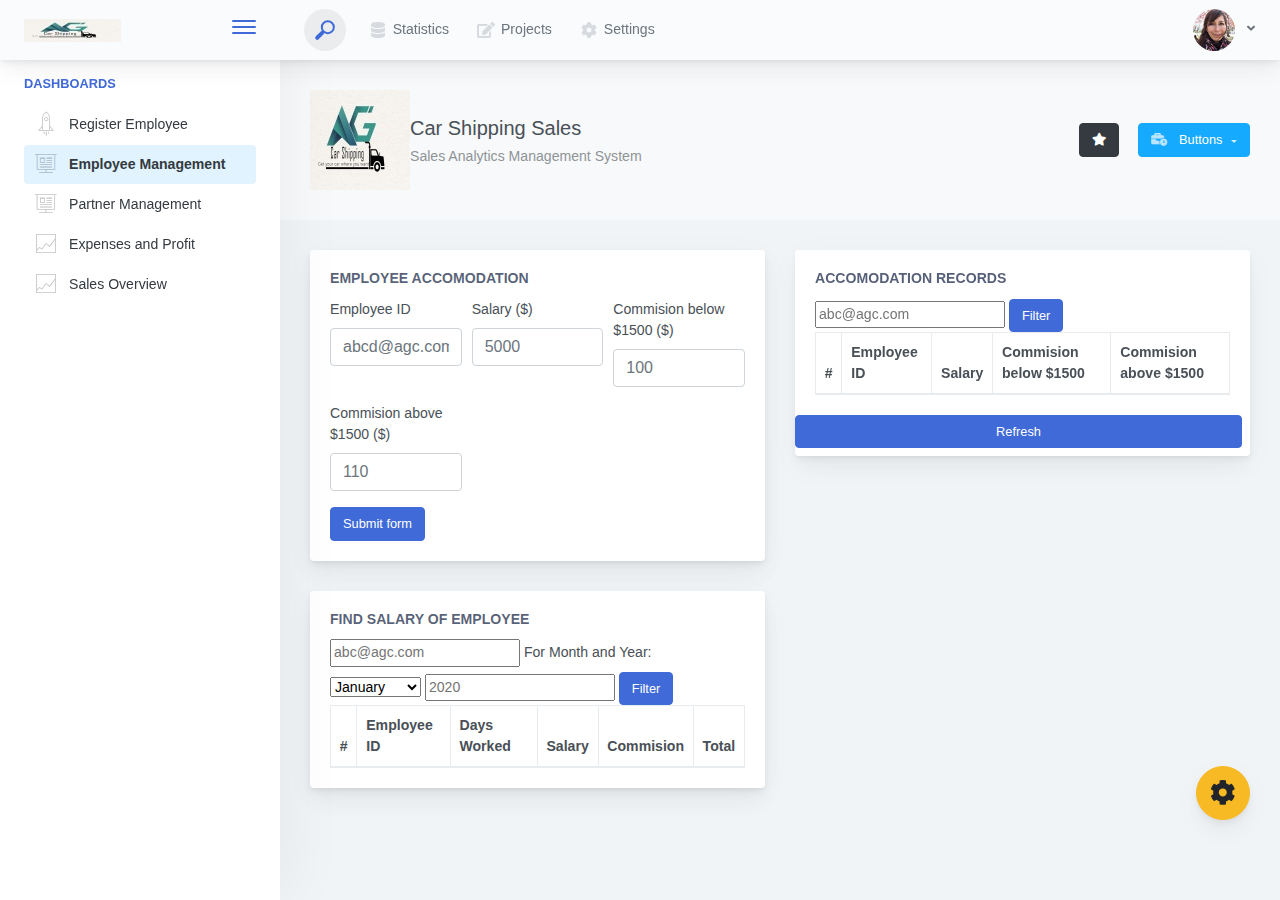
==== commit 60fa3053: "last login auth remaining now" ====
--- a/Web App/admin_employee_management.html
+++ b/Web App/admin_employee_management.html
@@ -445,6 +445,12 @@
                                     </a>
                                 </li>
                                 <li>
+                                    <a href="admin_partner_management.html">
+                                        <i class="metismenu-icon pe-7s-display2"></i>
+                                        Partner Management
+                                    </a>
+                                </li>
+                                <li>
                                     <a href="admin_exp_profit_management.html">
                                         <i class="metismenu-icon pe-7s-graph2"></i>
                                         Expenses and Profit
@@ -791,7 +797,7 @@
 
 
                         </div>
-
+                        <div class="row">
                         <div class="col-md-6">
                             <div class="main-card mb-3 card">
                                 <div class="card-body"><h5 class="card-title">Find Salary of Employee</h5>
@@ -833,6 +839,7 @@
                             </div>
                             
                         </div>
+                    </div>
                         <script>
                             function salarysearch(){
                                 var table = document.getElementById("salaryTable");
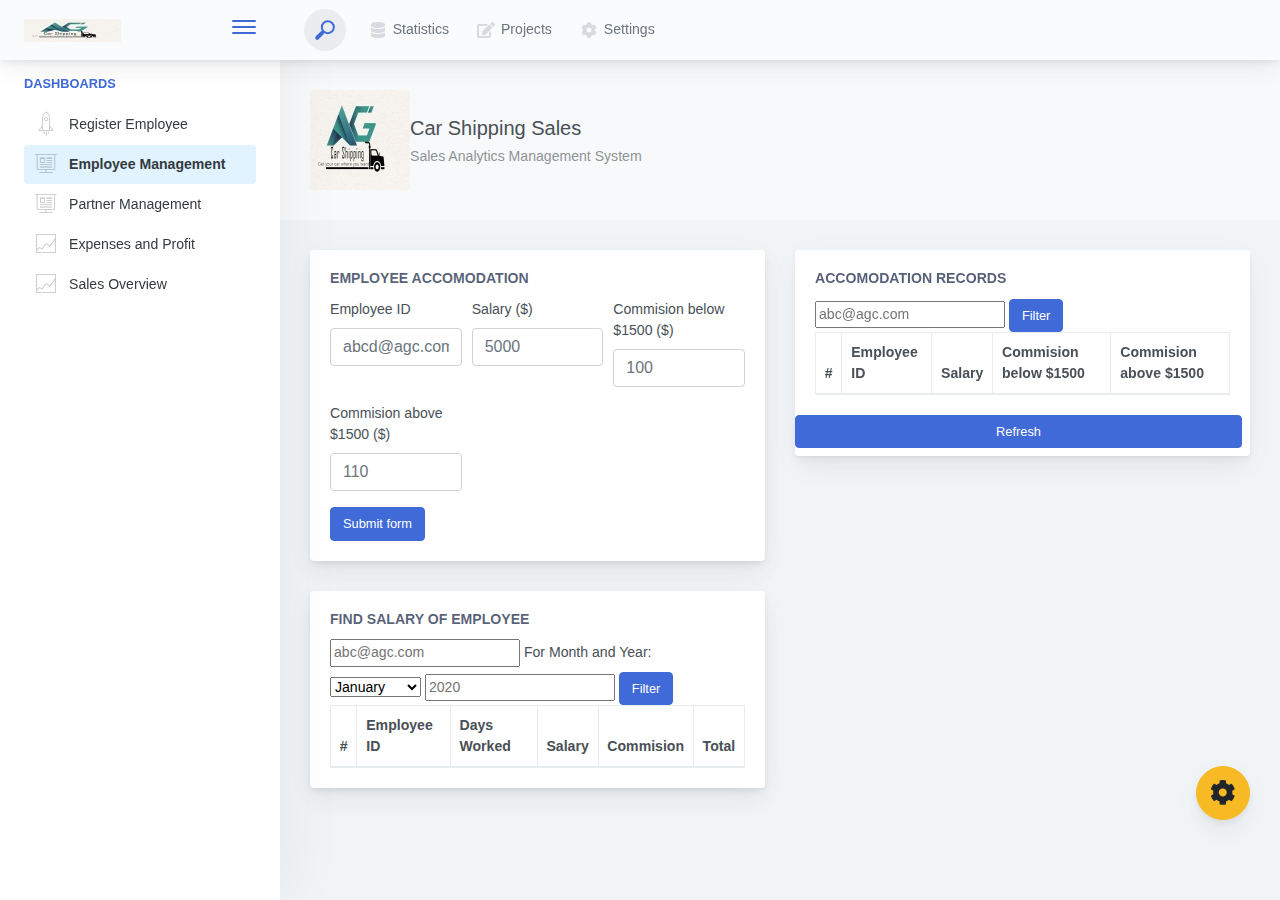
==== commit 01654f60: "Project Completed" ====
--- a/Web App/admin_employee_management.html
+++ b/Web App/admin_employee_management.html
@@ -10,6 +10,15 @@
     <meta name="viewport" content="width=device-width, initial-scale=1, maximum-scale=1, user-scalable=no, shrink-to-fit=no" />
     <meta name="description" content="This is an example dashboard created using build-in elements and components.">
     <meta name="msapplication-tap-highlight" content="no">
+    <script src="https://code.jquery.com/jquery-1.9.1.min.js"></script>
+    <script>
+    $( document ).ready(function() {
+        var agent_id = sessionStorage.getItem("agent_id");
+        if(agent_id == ""){
+            window.location = 'index.html';
+        }
+    });
+    </script>
     <!--
     =========================================================
     * ArchitectUI HTML Theme Dashboard - v1.0.0
@@ -86,34 +95,17 @@
                     <div class="header-btn-lg pr-0">
                         <div class="widget-content p-0">
                             <div class="widget-content-wrapper">
-                                <div class="widget-content-left">
-                                    <div class="btn-group">
-                                        <a data-toggle="dropdown" aria-haspopup="true" aria-expanded="false" class="p-0 btn">
-                                            <img width="42" class="rounded-circle" src="assets/images/avatars/1.jpg" alt="">
-                                            <i class="fa fa-angle-down ml-2 opacity-8"></i>
-                                        </a>
-                                        <div tabindex="-1" role="menu" aria-hidden="true" class="dropdown-menu dropdown-menu-right">
-                                            <button type="button" tabindex="0" class="dropdown-item">User Account</button>
-                                            <button type="button" tabindex="0" class="dropdown-item">Settings</button>
-                                            <h6 tabindex="-1" class="dropdown-header">Header</h6>
-                                            <button type="button" tabindex="0" class="dropdown-item">Actions</button>
-                                            <div tabindex="-1" class="dropdown-divider"></div>
-                                            <button type="button" tabindex="0" class="dropdown-item">Dividers</button>
-                                        </div>
-                                    </div>
-                                </div>
-                                <div class="widget-content-left  ml-3 header-user-info">
-                                    <div class="widget-heading">
-                                        Alina Mclourd
-                                    </div>
-                                    <div class="widget-subheading">
-                                        VP People Manager
-                                    </div>
-                                </div>
+                              
                                 <div class="widget-content-right header-user-info ml-3">
-                                    <button type="button" class="btn-shadow p-1 btn btn-primary btn-sm show-toastr-example">
-                                        <i class="fa text-white fa-calendar pr-1 pl-1"></i>
+                                    <button type="button" class="btn btn-primary btn-sm" onclick="logout()">
+                                        <i class="fa text-red fa-stop pr-1 pl-1"></i>
                                     </button>
+                                    <script>
+                                        function logout(){
+                                        sessionStorage.setItem("agent_id", "");
+                                        window.location = 'index.html';
+                                        }
+                                    </script>
                                 </div>
                             </div>
                         </div>
@@ -483,16 +475,16 @@
                                     </div>
                                 </div>
                                 <div class="page-title-actions">
-                                    <button type="button" data-toggle="tooltip" title="Example Tooltip" data-placement="bottom" class="btn-shadow mr-3 btn btn-dark">
+                                    <!-- <button type="button" data-toggle="tooltip" title="Example Tooltip" data-placement="bottom" class="btn-shadow mr-3 btn btn-dark">
                                         <i class="fa fa-star"></i>
-                                    </button>
+                                    </button> -->
                                     <div class="d-inline-block dropdown">
-                                        <button type="button" data-toggle="dropdown" aria-haspopup="true" aria-expanded="false" class="btn-shadow dropdown-toggle btn btn-info">
+                                        <!-- <button type="button" data-toggle="dropdown" aria-haspopup="true" aria-expanded="false" class="btn-shadow dropdown-toggle btn btn-info">
                                             <span class="btn-icon-wrapper pr-2 opacity-7">
                                                 <i class="fa fa-business-time fa-w-20"></i>
                                             </span>
                                             Buttons
-                                        </button>
+                                        </button> -->
                                         <div tabindex="-1" role="menu" aria-hidden="true" class="dropdown-menu dropdown-menu-right">
                                             <ul class="nav flex-column">
                                                 <li class="nav-item">
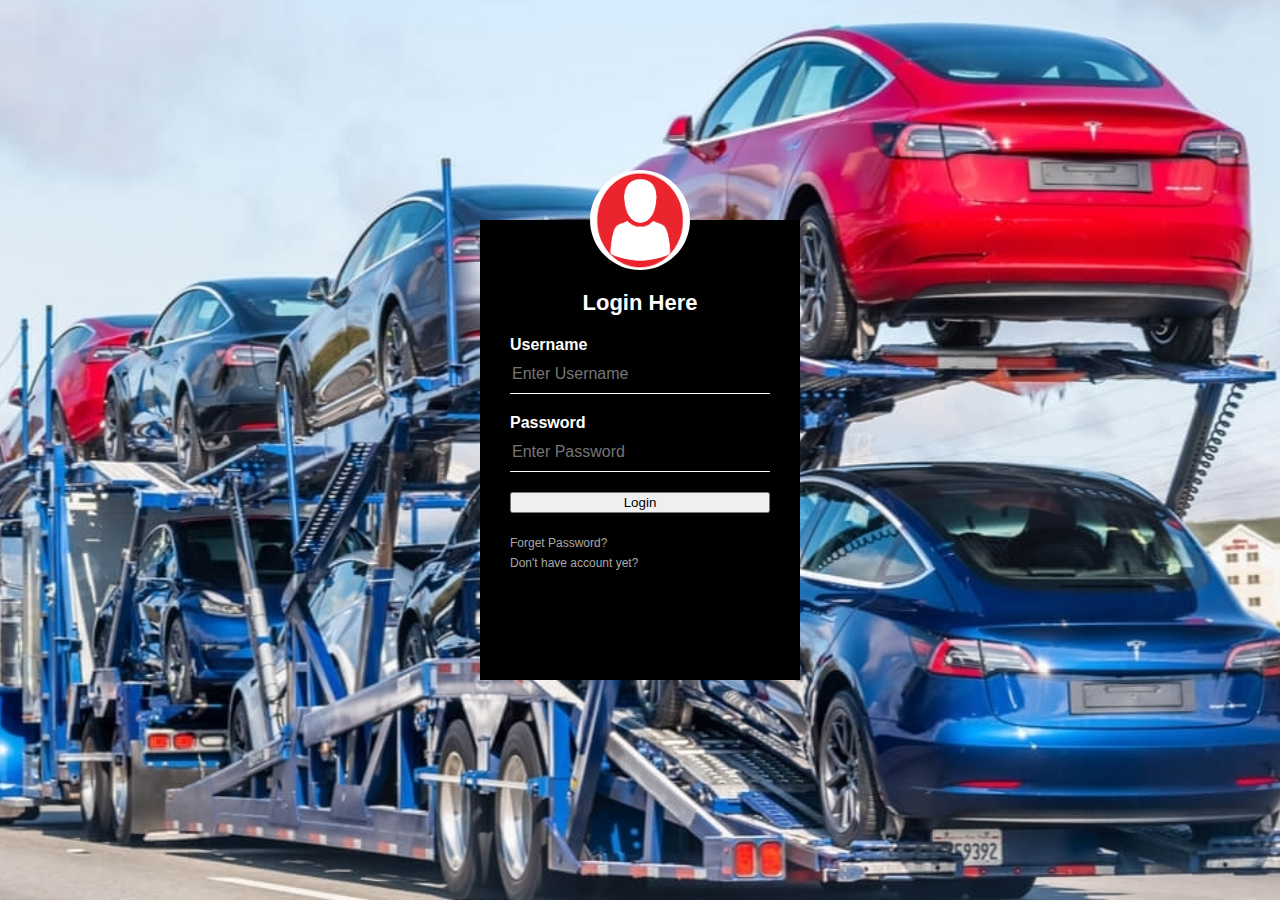
==== commit adfcf298: "CP - added auth +1" ====
--- a/Web App/admin_employee_management.html
+++ b/Web App/admin_employee_management.html
@@ -14,7 +14,8 @@
     <script>
     $( document ).ready(function() {
         var agent_id = sessionStorage.getItem("agent_id");
-        if(agent_id == ""){
+        if((agent_id == "" || agent_id == null)){
+            console.log("Not loged in");
             window.location = 'index.html';
         }
     });
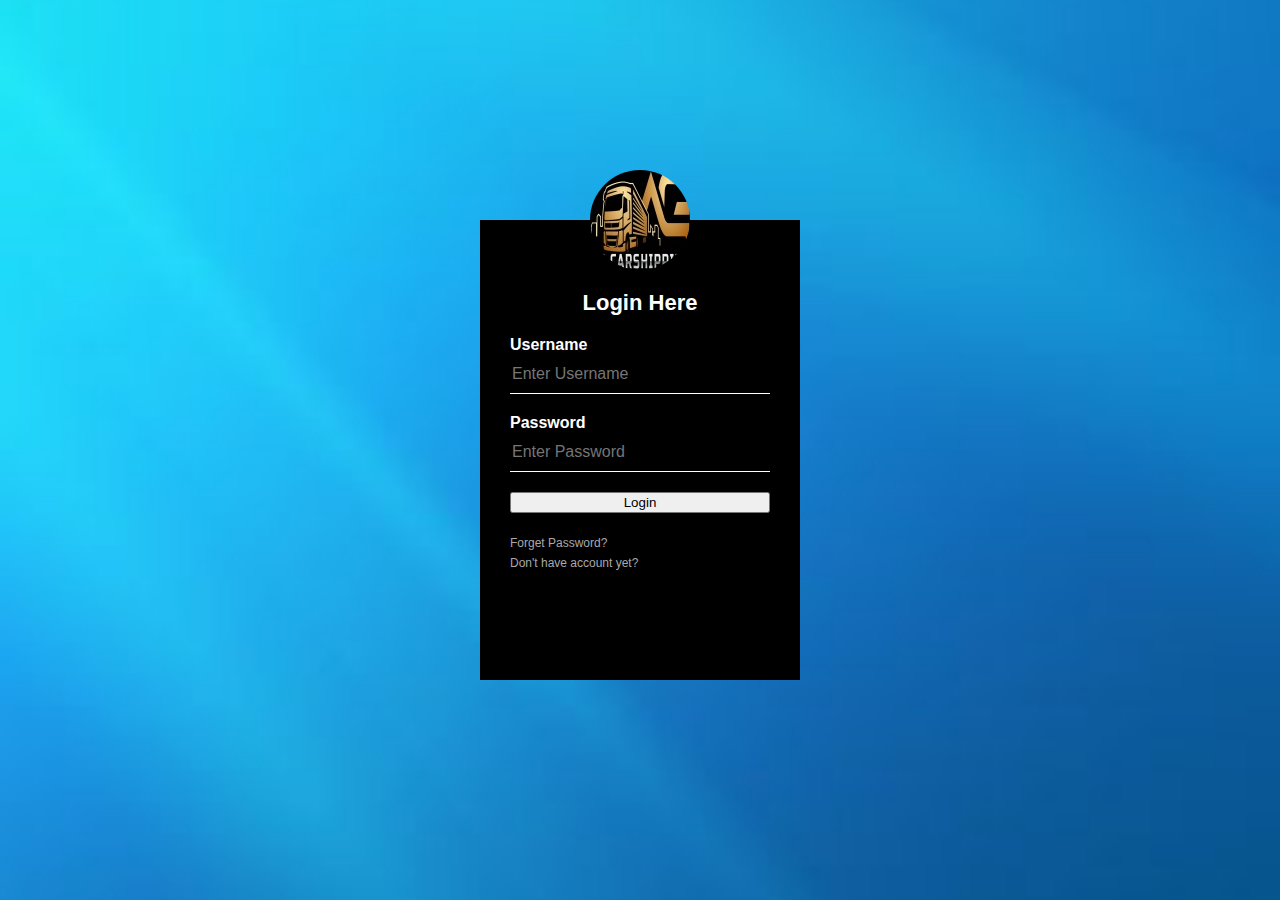
==== commit 2d821e1d: "updates phase 2" ====
--- a/Web App/admin_employee_management.html
+++ b/Web App/admin_employee_management.html
@@ -544,15 +544,15 @@
                                                 </div>
                                             </div>
                                             <div class="col-md-4 mb-3">
-                                                <label for="validationCustom02">Salary ($)</label>
+                                                <label for="validationCustom02">Salary (pkr)</label>
                                                 <input type="text" name="salary" class="form-control" id="salary" placeholder="5000" required>
                                                 <div class="valid-feedback">
                                                     Looks good!
                                                 </div>
                                             </div>
                                             <div class="col-md-4 mb-3">
-                                                <label for="validationCustom02">Commision below $1500 ($)</label>
-                                                <input type="text" name="com_b_15" class="form-control" id="com_b_15" placeholder="100" required>
+                                                <label for="validationCustom02">Threshold of Commission ($)</label>
+                                                <input type="text" name="X_15" class="form-control" id="X_15" placeholder="1000" required>
                                                 <div class="valid-feedback">
                                                     Looks good!
                                                 </div>
@@ -560,8 +560,15 @@
                                         </div>
                                         <div class="form-row">
                                             <div class="col-md-4 mb-3">
-                                                <label for="validationCustom01">Commision above $1500 ($)</label>
+                                                <label for="validationCustom01">Commision above Threshold (pkr)</label>
                                                 <input type="text" name="com_a_15" class="form-control" id="com_a_15" placeholder="110" required>
+                                                <div class="valid-feedback">
+                                                    Looks good!
+                                                </div>
+                                            </div>
+                                            <div class="col-md-4 mb-3">
+                                                <label for="validationCustom02">Commision below Threshold (pkr)</label>
+                                                <input type="text" name="com_b_15" class="form-control" id="com_b_15" placeholder="100" required>
                                                 <div class="valid-feedback">
                                                     Looks good!
                                                 </div>
@@ -635,9 +642,10 @@
                                                 <tr>
                                                     <th>#</th>
                                                     <th>Employee ID</th>
-                                                    <th>Salary</th>
-                                                    <th>Commision below $1500</th>
-                                                    <th>Commision above $1500</th>
+                                                    <th>Salary (pkr)</th>
+                                                    <th>Threshold of Commission ($)</th>
+                                                    <th>Commision above Threshold (pkr)</th>
+                                                    <th>Commision below Threshold (pkr)</th>
                                                 </tr>
                                                 </thead>
                                         </table>
@@ -668,7 +676,7 @@
                                                 // factionName = results[event.target.id-1]['timestamp'];
                                                 // console.log(factionName);
                                                 // document.getElementById('modal_timestamp').innerHTML = factionName;
-                                                var orig_keys = {"modal_agent_id":"Employee ID", "modal_salary":"Salary ($)", "modal_com_b_15":"Commision below $1500 ($)", "modal_com_a_15":"Commision above $1500 ($)"}
+                                                var orig_keys = {"modal_agent_id":"Employee ID", "modal_salary":"Salary ($)", "modal_X_15": "Threshold of Commission ($)" ,"modal_com_a_15":"Commision above Threshold (pkr)", "modal_com_b_15":"Commision below Threshold (pkr)"}
                                                 Object.keys(results[event.target.id - 1]).forEach(function(key) {
                                                     document.getElementById('modal_' + key).innerHTML = orig_keys['modal_' + key].bold() + ": " + results[event.target.id - 1][key];
                                                     })
@@ -743,7 +751,7 @@
 
                                             var i = 1;
                                             var Table = document.getElementById("populateTable");
-                                            Table.innerHTML = "<thead><tr><th>#</th><th>Employee ID</th><th>Salary ($)</th><th>Commision below $1500 ($)</th><th>Commision above $1500 ($)</th></tr></thead>";
+                                            Table.innerHTML = "<thead><tr><th>#</th><th>Employee ID</th><th>Salary ($)</th><th>Threshold of Commission ($)</th><th>Commision below Threshold (pkr) ($)</th><th>Commision above Threshold (pkr)</th></tr></thead>";
                                             // var table_cols = ["TimeStamp", "Agent Name", "Order ID", "Actions"]
                                             // for(var a = 0; a < 4; a++){
 
@@ -754,6 +762,7 @@
                                                 addCell(row, i);
                                                 addCell(row, item.agent_id);
                                                 addCell(row, item.salary);
+                                                addCell(row, item.X_15);
                                                 addCell(row, item.com_b_15);
                                                 addCell(row, item.com_a_15);
                                                 addCell(row, "", last=true, btn_id=i);
@@ -858,7 +867,7 @@
 
                                             var i = 1;
                                             var Table = document.getElementById("salaryTable");
-                                            Table.innerHTML = "<thead><tr><th>#</th><th>Employee ID</th><th>Days Worked</th><th>Salary ($)</th><th>Commision ($)</th><th>Total ($)</th></tr></thead>";
+                                            Table.innerHTML = "<thead><tr><th>#</th><th>Employee ID</th><th>Days Worked</th><th>Salary (pkr)</th><th>Commision (pkr)</th><th>Total ($)</th></tr></thead>";
                                             // var table_cols = ["TimeStamp", "Agent Name", "Order ID", "Actions"]
                                             // for(var a = 0; a < 4; a++){
 
@@ -919,6 +928,7 @@
             <div class="modal-body">
                 <p id="modal_agent_id"></p>
                 <p id="modal_salary"></p>
+                <p id="modal_X_15"></p>
                 <p id="modal_com_b_15"></p>
                 <p id="modal_com_a_15"></p>
             </div>
@@ -947,7 +957,7 @@
                 function update_changes(){
                     var data = document.getElementById("form-2");
                     var formData = new FormData();
-                    var names = ['agent_id', 'salary', 'com_b_15', 'com_a_15']
+                    var names = ['agent_id', 'salary', 'X_15', 'com_b_15', 'com_a_15']
                     // alert(data['agent_name'].value);
                     for(var b=0;b<names.length;b++){
                         formData.append(names[b], data[names[b]].value)
@@ -984,8 +994,8 @@
                             </div>
                         </div>
                         <div class="col-md-4 mb-3">
-                            <label for="validationCustom02">Commision below $1500 ($)</label>
-                            <input type="text" name="com_b_15" class="form-control" id="emodal_com_b_15" placeholder="" value="" >
+                            <label for="validationCustom02">Threshold of Commission ($)</label>
+                            <input type="text" name="X_15" class="form-control" id="emodal_X_15" placeholder="" value="" >
                             <div class="valid-feedback">
                                 Looks good!
                             </div>
@@ -993,8 +1003,15 @@
                     </div>
                     <div class="form-row">
                         <div class="col-md-4 mb-3">
-                            <label for="validationCustom01">Commision above $1500 ($)</label>
+                            <label for="validationCustom01">Commision above Threshold (pkr)</label>
                             <input type="text" name="com_a_15" class="form-control" id="emodal_com_a_15" placeholder="" value=""required>
+                            <div class="valid-feedback">
+                                Looks good!
+                            </div>
+                        </div>
+                        <div class="col-md-4 mb-3">
+                            <label for="validationCustom02">Commision below Threshold (pkr)</label>
+                            <input type="text" name="com_b_15" class="form-control" id="emodal_com_b_15" placeholder="" value="" >
                             <div class="valid-feedback">
                                 Looks good!
                             </div>
